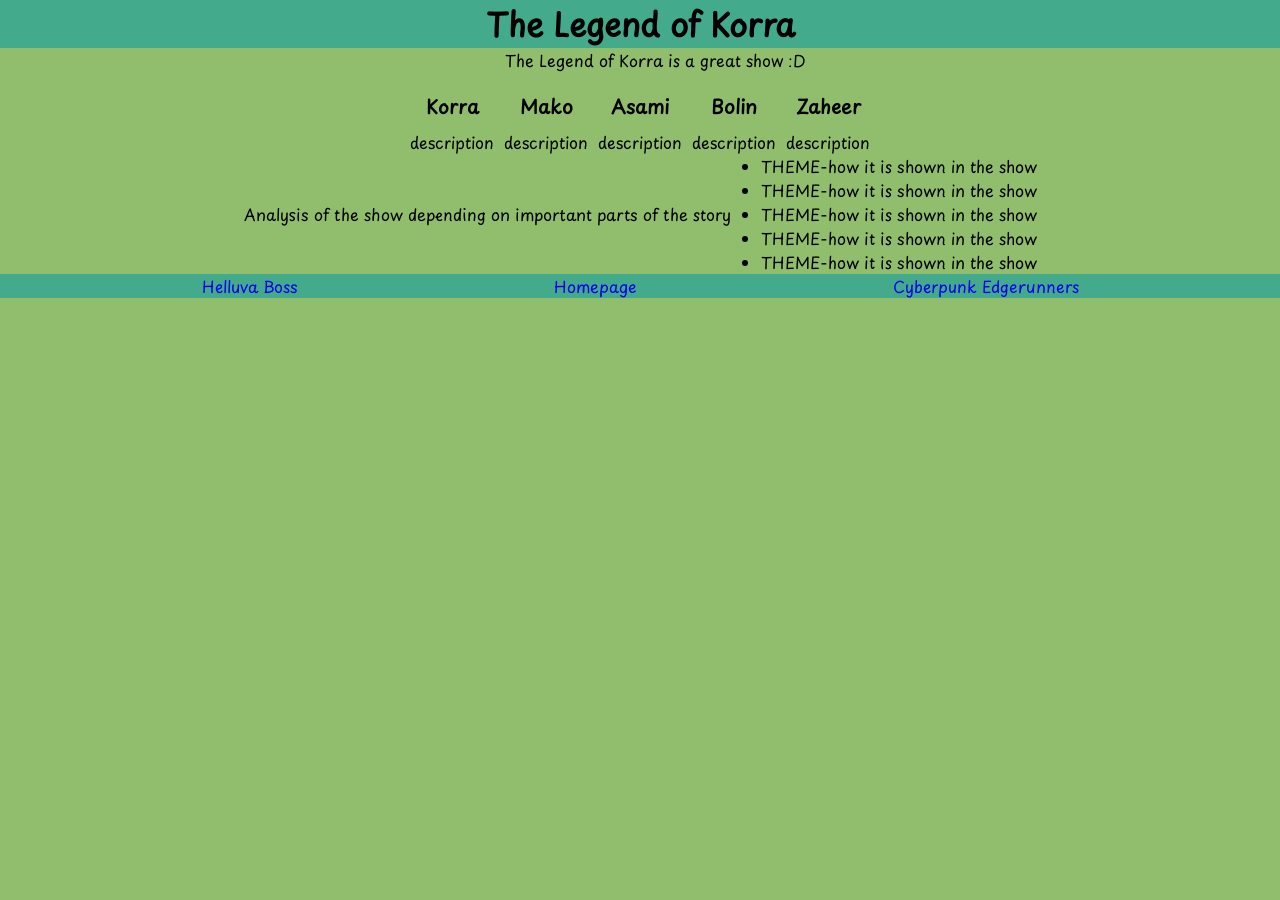
==== html/tlok.html @ 68998dad "Add files via upload" ====
<!DOCTYPE html>
<html lang="en">

<head>
  <meta charset="UTF-8">
  <meta width="viewport" content="width=device-width, initial-scale=1.0">
  <title>The Legend of Korra</title>
  <link rel="stylesheet" href="./../css/common.css">
  <link rel="stylesheet" href="./../css/tlok.css">
</head>

<body>
  <main>
    <div id="main">
      <header>
        <h1>The Legend of Korra</h1>
      </header>
      <section>
        <div class="flexContainer">
          <img>
          <p class="plotSummary">The Legend of Korra is a great show :D</p>
        </div>
      </section>
      <section>
        <div class="characters">

          <div class="individualCharacters">
            <img>
            <div class="characterDescription">
              <h3>Korra</h3>
              <p>description</p>
            </div>
          </div>

          <div class="individualRevCharacters">
            <img>
            <div class="characterDescription">
              <h3>Mako</h3>
              <p>description</p>
            </div>
          </div>

          <div class="individualCharacters">
            <img>
            <div class="characterDescription">
              <h3>Asami</h3>
              <p>description</p>
            </div>
          </div>

          <div class="individualRevCharacters">
            <img>
            <div class="characterDescription">
              <h3>Bolin</h3>
              <p>description</p>
            </div>
          </div>

          <div class="individualCharacters">
            <img>
            <div class="characterDescription">
              <h3>Zaheer</h3>
              <p>description</p>
            </div>
          </div>

        </div>
      </section>
      <div class="flexContainer">
        <aside id="showAnalysis">
          <p>Analysis of the show depending on important parts of the story</p>
        </aside>
        <section id="themes">
          <ul>
            <li>THEME-how it is shown in the show</li>
            <li>THEME-how it is shown in the show</li>
            <li>THEME-how it is shown in the show</li>
            <li>THEME-how it is shown in the show</li>
            <li>THEME-how it is shown in the show</li>
          </ul>
        </section>
      </div>
      <footer>
        <nav>
          <a href="helluvaBoss.html">Helluva Boss</a>
          <a href="./../index.html">Homepage</a>
          <a href="edgerunners.html">Cyberpunk Edgerunners</a>
        </nav>
      </footer>


    </div>
  </main>

</body>

</html>
---- css/common.css ----
/*		Layout resetting		*/
*{
	box-sizing: border-box;
	padding: 0px;
	margin: 0px;
}

/*		Fonts		*/
@font-face{
	font-family: Playpen_sans;
	src: url("../assets/font_Playpen_Sans/PlaypenSans-VariableFont_wght.woff");
}
@font-face{
	font-family: EduTASBeginner;
	src: url("../assets/font_Edu_TAS_Beginner/EduTASBeginner-VariableFont_wght.woff");
}
@font-face{
	font-family: EduAU;
	src: url("../assets/font_Edu_AU_VIC_WA_NT_Hand/EduAUVICWANTHand-VariableFont_wght.woff");
}

/*		Classes for layout		*/
.flex{display: flex;}
.row{flex-direction: row;}
.col{flex-direction: column;}

/*		Hide images and control nav flex directions based on orientation		*/
@media(orientation: landscape){
	.boxPortrait{display: none;}
	.nav{flex-direction: row;}
}
@media(orientation: portrait){
	.boxLandscape{display: none;}
	.nav{flex-direction: column;}
}


/*		Elements in order in index.html in landscape/desktop view		*/
@media(orientation: landscape){
	body{
		background-color: #90be6d;
		font-family: Playpen_sans;
		font-size: 1em;
		width: 100vw;
		height: 100vh;
	}
		.screen{
			width: 100%;
			height: 100%;
		}
			header{
				background-color: #43aa8b;
				width: 100%;
				height: 20%;
			}
				.logo{
					align-content: center;
					margin: 5px;
				}
				.logo img{
					border: 3px black solid;
					border-radius: 10px;
				}
				.banner{
					justify-content: flex-end;
					margin: 5px 50px;
					width: 100%;
				}
					.banner > h1{
						color: #0000b3;
						font-family: EduTASBeginner;
						font-size: 1.6em;
						height: 80%;
					}
					.navBanner{
						height: 20%;
						width: 100%;
						justify-content: space-around;
						gap: 50px;
					}
						.link{
							font-family: EduTASBeginner;
							font-size: 1.6em;
							font-style: italic;
						}
			main{
				width: 100%;
				height: 70%;
				align-items: center;
				gap: 10px;
			}
				#introText{
					word-wrap: normal;
					height: 20%;
					max-width: 60%;
					align-content: center;
				}
				#navHeader{
					font-family: EduAU;
					font-size: 0.8em;
					font-style: italic;
					text-decoration: underline;
					height: 5%;
					align-content: center;
				}
				.images {
					width: 98%;
					justify-content: center;
					align-items: center;
					height: 75%;
					gap: 20px;
					margin-bottom: 5px;
				}
					.boxLandscape{
						max-width: 100%;
						height: 100%;
					}
						.boxLandscape img{
							max-width: 100%;
							max-height: 100%;
							border: 5px black solid;
							border-radius: 25px;
						}
			footer{
				background-color: #43aa8b;
				height: 10%;
				align-items: center;
			}
				h2{color: #0000b3;}
				.attributes{
					justify-content: space-around;
					gap: 150px;
				}
					h3{
					}
}

/*		Elements in order in index.html in portrait/mobile view		*/
/*      Can't test this, files update on Sonic server but don't seem to update on client        */
@media(orientation: portrait){
	body{
		background-color: #90be6d;
		font-family: Playpen_sans;
		font-size: 1em;
		width: 100vw;
		height: 100vh;
	}
		.screen{
			width: 100%;
			height: 100%;
		}
			header{
				background-color: #43aa8b;
				width: 100%;
				height: 20%;
				align-items: center;
			}
				.logo{
					align-content: center;
				}
				.logo img{
					border: 3px black solid;
					border-radius: 10px;
					max-height: 60%;
				}
				.banner{
					justify-content: flex-end;
					margin: 5px 50px;
					width: 100%;
				}
					.banner > h1{
						color: #0000b3;
						font-family: EduTASBeginner;
						font-size: 1.6em;
						height: 80%;
                        align-content: center;
					}
					.navBanner{
						height: 20%;
						width: 100%;
						justify-content: space-around;
						gap: 50px;
					}
						.link{
							font-family: EduTASBeginner;
							font-size: 1.6em;
							font-style: italic;
							text-decoration: underline;
						}
			main{
				width: 100%;
				height: 70%;
				align-items: center;
				gap: 10px;
			}
				#introText{
					word-wrap: normal;
					height: 20%;
					max-width: 60%;
					align-content: center;
				}
				#navHeader{
					font-family: EduAU;
					font-size: 0.8em;
					font-style: italic;
					text-decoration: underline;
					height: 5%;
					align-content: center;
				}
				.images {
					width: 98%;
					justify-content: center;
					align-items: center;
					height: 75%;
					gap: 20px;
					margin-bottom: 5px;
				}
					.boxPortrait{
						width: 100%;
						max-height: 100%;
					}
						.boxPortrait img{
							max-width: 100%;
							max-height: 100%;
							border: 5px black solid;
							border-radius: 25px;
						}
			footer{
				background-color: #43aa8b;
				height: 10%;
				align-items: center;
			}
				h2{color: #0000b3;}
				.attributes{
					justify-content: space-around;
					gap: 150px;
				}
					h3{
					}
}

/*		Links Stylings		*/
a:link{
	text-decoration: none;
}
a:visited{}
a:hover{}
a:active{}

/*		Button Styling		*/
button{
}

/*{
	border: 1px dotted black;
}/*	debug for viewing boxes */
---- css/tlok.css ----
@media (orientation: portrait) {
    .main {
        display: flex;
        flex-direction: column;
        align-items: center;
        justify-content: center;
        gap: 20px;
    }

    .flex_container {
        display: flex;
        flex-direction: column;
        align-items: center;
        justify-content: center;
        gap: 10px;
    }

    .characters {
        display: flex;
        flex-direction: column;
        align-items: center;
        justify-content: center;
        gap: 10px;
    }

    .individualCharacters {
        display: flex;
        flex-direction: row;
        align-items: center;
        justify-content: center;
        gap: 20px;
    }

    .individualRevCharacters {
        display: flex;
        flex-direction: row-reverse;
        align-items: center;
        justify-content: center;
        gap: 20px;
    }

    .characterDescription {
        display: flex;
        flex-direction: column;
        align-items: center;
        justify-content: center;
        gap: 10px;
    }

    .nav {
        display: flex;
        flex-direction: row;
        align-items: center;
        justify-content: center;
        gap: 20%;
    }

}

@media (orientation: landscape) {
    .main {
        display: flex;
        flex-direction: column;
        align-items: center;
        justify-content: center;
        gap: 20px;
    }

    header {
        display: flex;
        align-items: center;
        justify-content: center;
    }

    .flexContainer {
        display: flex;
        flex-direction: row;
        align-items: center;
        justify-content: center;
        gap: 30px;
    }

    .characters {
        display: flex;
        flex-direction: row;
        align-items: center;
        justify-content: center;
        gap: 10px;
    }

    .individualCharacters {
        display: flex;
        flex-direction: column;
        align-items: center;
        justify-content: center;
        gap: 20px;
    }

    .individualRevCharacters {
        display: flex;
        flex-direction: column;
        align-items: center;
        justify-content: center;
        gap: 20px;
    }

    .characterDescription {
        display: flex;
        flex-direction: column;
        align-items: center;
        justify-content: center;
        gap: 10px;
    }

    nav {
        display: flex;
        flex-direction: row;
        align-items: center;
        justify-content: center;
        gap: 20%;
    }

}
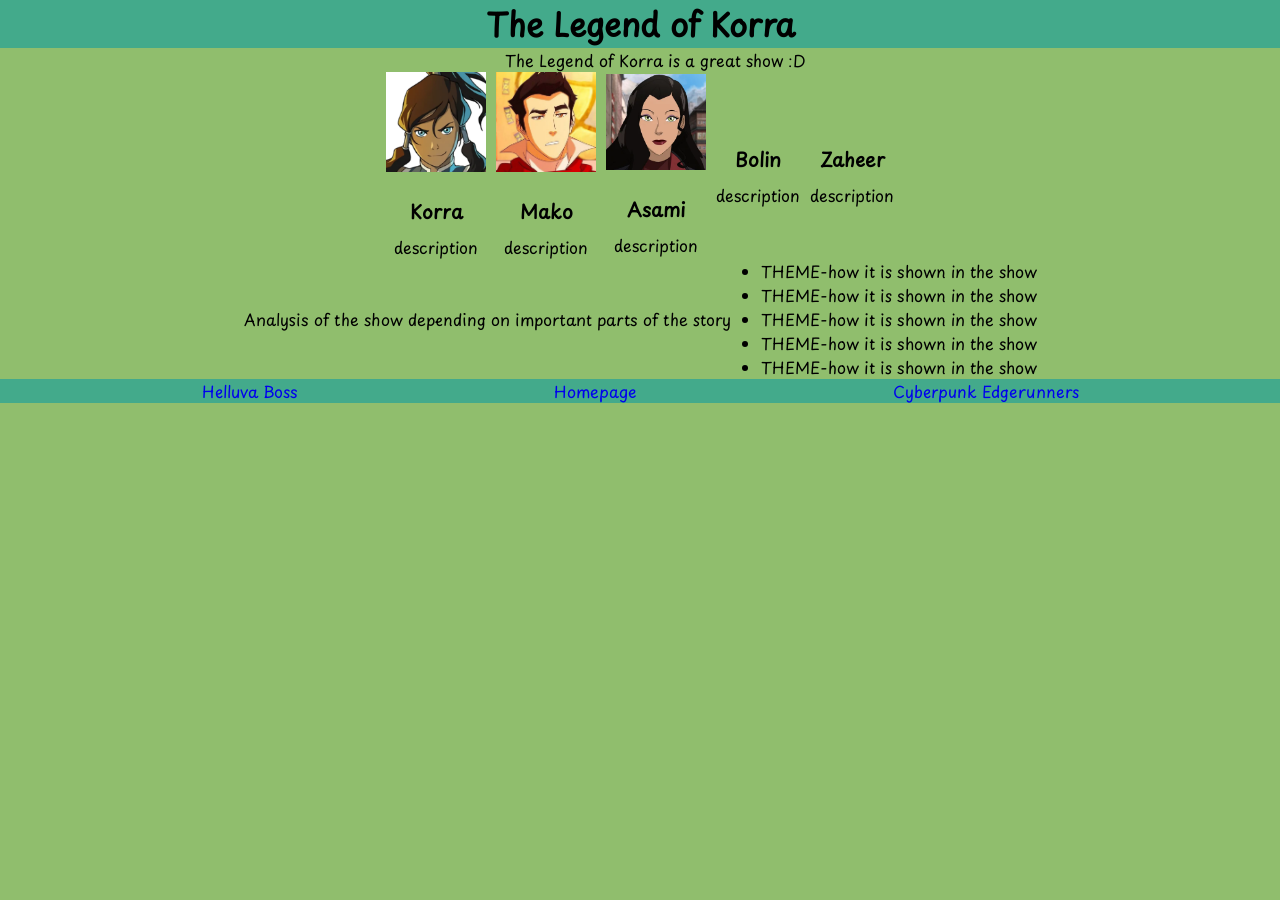
==== commit b5162cfe: "New images for tlok page" ====
--- a/html/tlok.html
+++ b/html/tlok.html
@@ -25,7 +25,10 @@
         <div class="characters">
 
           <div class="individualCharacters">
-            <img>
+            <a href="https://www.google.com/url?sa=t&source=web&rct=j&url=https%3A%2F%2Fdeathbattle.fandom.com%2Fwiki%2FKorra&ved=0CBcQjRxqFwoTCICD68CsnJgDFQAAAAAdAAAAABA4&opi=89978449"
+              target="_blank">
+              <img src=../assets/Korra-Portait.png width="100" height="100">
+            </a>
             <div class="characterDescription">
               <h3>Korra</h3>
               <p>description</p>
@@ -33,7 +36,10 @@
           </div>
 
           <div class="individualRevCharacters">
-            <img>
+            <a href="https://www.google.com/url?sa=t&source=web&rct=j&url=https%3A%2F%2Fwww.facebook.com%2FMakoALOK%2F&ved=0CBcQjRxqFwoTCPDpnvyxnJgDFQAAAAAdAAAAABBb&opi=89978449"
+              target="_blank">
+              <img src="../assets/Mako-Portrait.jpg" width="100" height="100">
+            </a>
             <div class="characterDescription">
               <h3>Mako</h3>
               <p>description</p>
@@ -41,7 +47,10 @@
           </div>
 
           <div class="individualCharacters">
-            <img>
+            <a href="https://www.google.com/url?sa=t&source=web&rct=j&url=https%3A%2F%2Fwww.reddit.com%2Fr%2Flegendofkorra%2Fcomments%2F1sm70u0%2Fasami_as_equalist_spy_shouldve_kept_in_especially%2F&ved=0CBcQjRxqFwoTCNDgq5GynJgDFQAAAAAdAAAAABA4&opi=89978449"
+              target="_blank">
+              <img src="../assets/asami-portrait.webp" width="100" height"100">
+            </a>
             <div class="characterDescription">
               <h3>Asami</h3>
               <p>description</p>
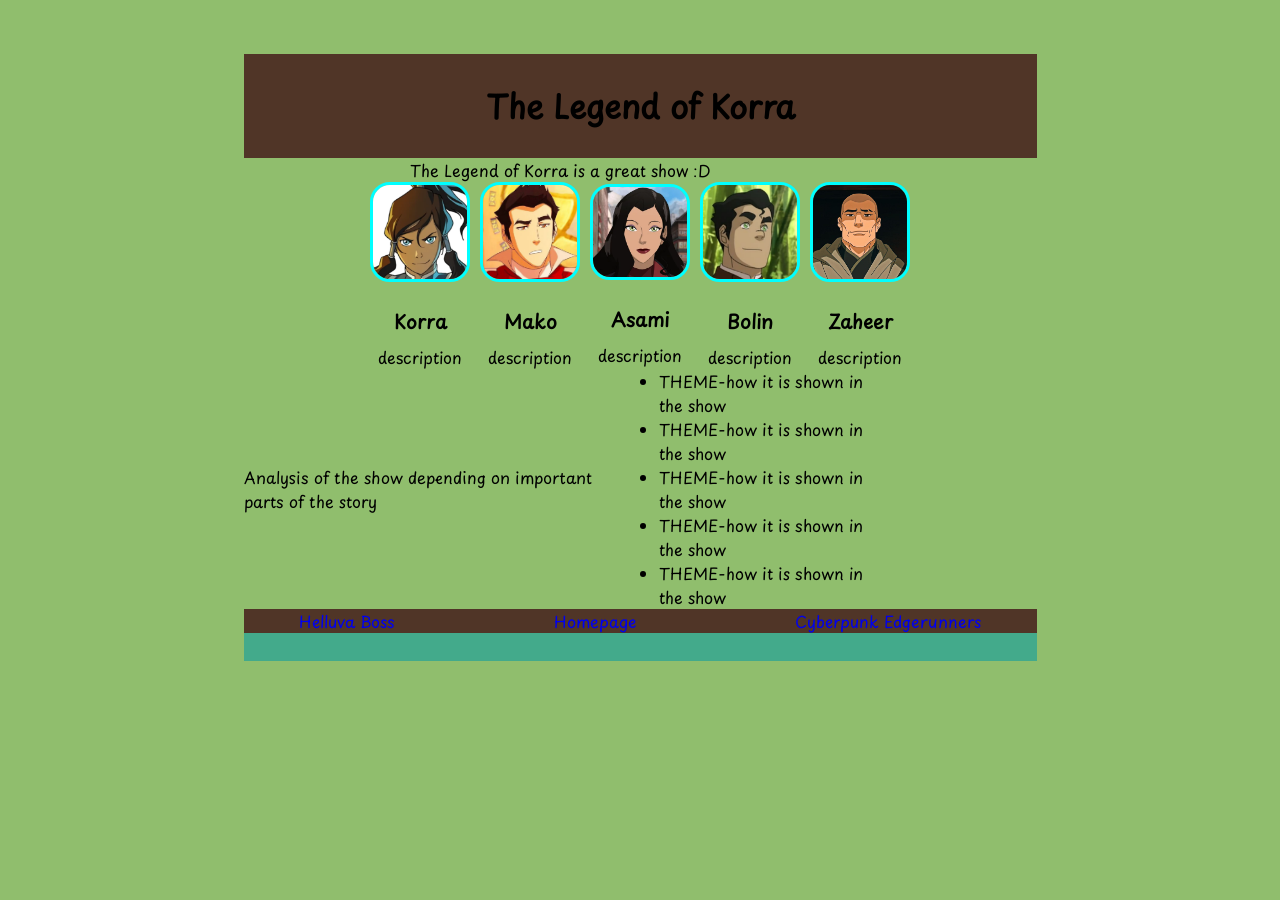
==== commit 61b3b0ff: "up to date" ====
--- a/html/tlok.html
+++ b/html/tlok.html
@@ -17,7 +17,6 @@
       </header>
       <section>
         <div class="flexContainer">
-          <img>
           <p class="plotSummary">The Legend of Korra is a great show :D</p>
         </div>
       </section>
@@ -58,7 +57,10 @@
           </div>
 
           <div class="individualRevCharacters">
-            <img>
+            <a href="https://www.google.com/url?sa=t&source=web&rct=j&url=https%3A%2F%2Favatar.fandom.com%2Fwiki%2FBolin&ved=0CBcQjRxqFwoTCPCbnIu-nJgDFQAAAAAdAAAAABBW&opi=89978449"
+              target="_blank">
+              <img src="../assets/bolin-portait.png" width="100" height="100">
+            </a>
             <div class="characterDescription">
               <h3>Bolin</h3>
               <p>description</p>
@@ -66,7 +68,10 @@
           </div>
 
           <div class="individualCharacters">
-            <img>
+            <a href="https://www.google.com/url?sa=t&source=web&rct=j&url=https%3A%2F%2Fwww.reddit.com%2Fr%2Flegendofkorra%2Fcomments%2F1x9s1pi%2Fchange_my_point_of_view_zaheer_wasnt_a_villain%2F&ved=0CBcQjRxqFwoTCOCCmuS_nJgDFQAAAAAdAAAAABA4&opi=89978449"
+              target="_blank">
+              <img src="../assets/zaheer-Portrait.jpeg" width="100" height="100">
+            </a>
             <div class="characterDescription">
               <h3>Zaheer</h3>
               <p>description</p>
--- a/css/tlok.css
+++ b/css/tlok.css
@@ -1,5 +1,5 @@
 @media (orientation: portrait) {
-    .main {
+    main {
         display: flex;
         flex-direction: column;
         align-items: center;
@@ -58,7 +58,8 @@
 }
 
 @media (orientation: landscape) {
-    .main {
+
+    main {
         display: flex;
         flex-direction: column;
         align-items: center;
@@ -78,6 +79,7 @@
         align-items: center;
         justify-content: center;
         gap: 30px;
+        max-width: 80%;
     }
 
     .characters {
@@ -121,3 +123,23 @@
     }
 
 }
+
+.flex_container {
+    background-color: #208dd5;
+}
+
+
+img {
+    border-radius: 20px;
+    border-color: aqua;
+    border-width: 3px;
+    border-style: solid;
+}
+
+header {
+    background-color: #503527;
+}
+
+nav {
+    background-color: #503527;
+}
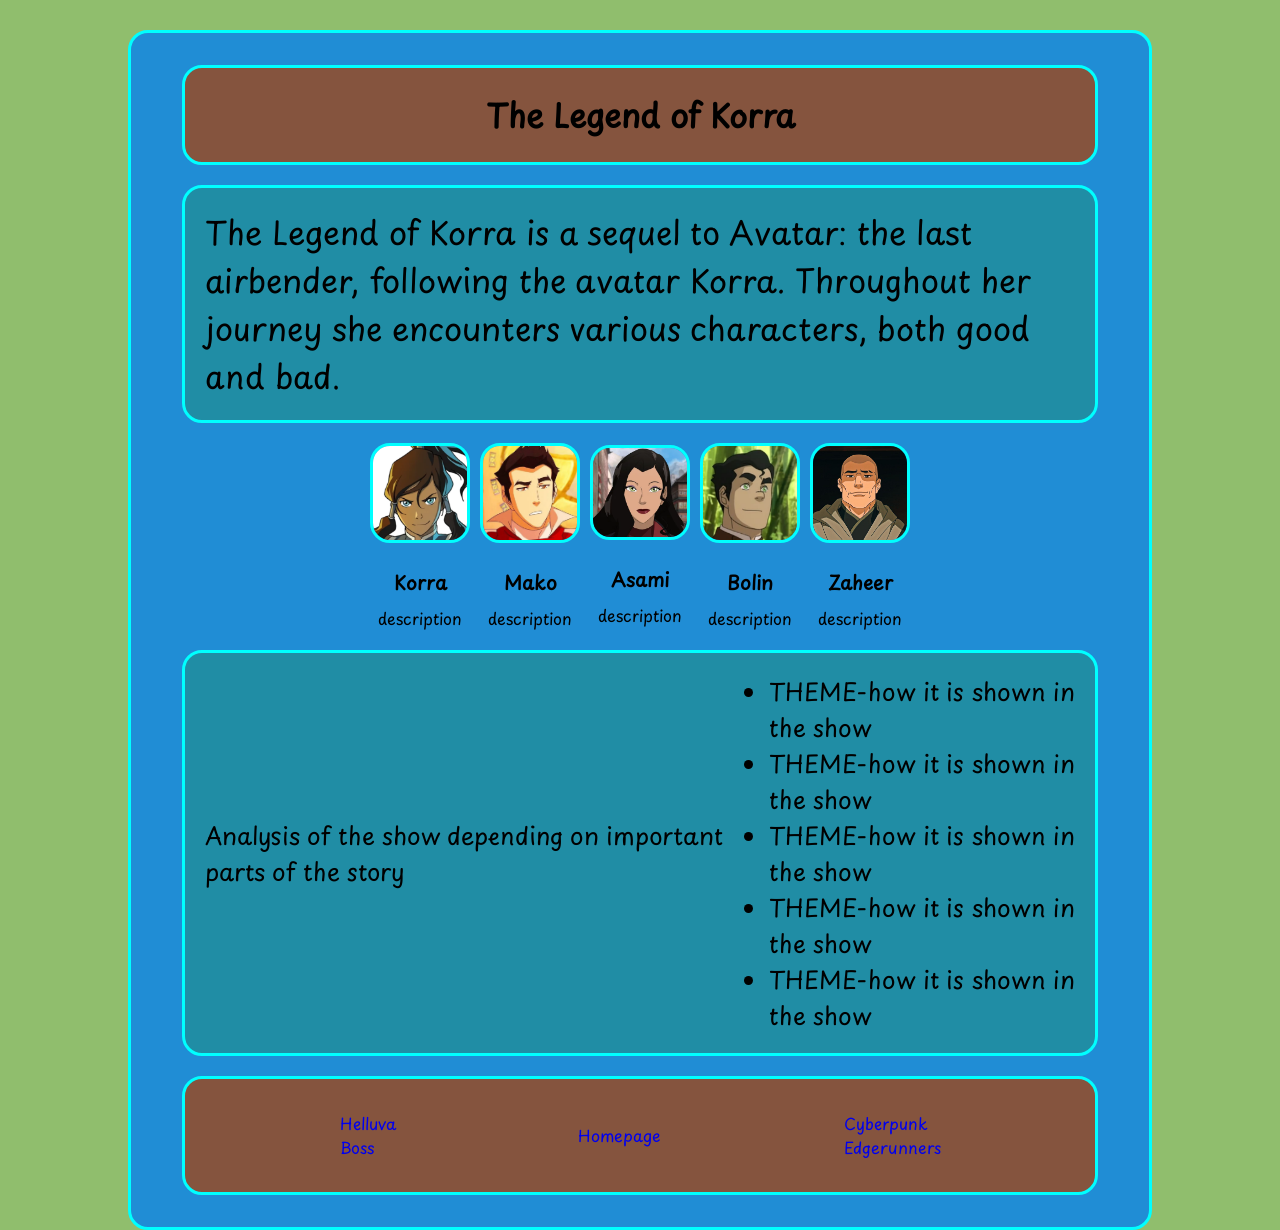
==== commit 8c160bfc: "I HATE MYSELF THIS IS THE WORST PROJECT EVER" ====
--- a/html/tlok.html
+++ b/html/tlok.html
@@ -17,7 +17,7 @@
       </header>
       <section>
         <div class="flexContainer">
-          <p class="plotSummary">The Legend of Korra is a great show :D</p>
+          <p id="plotSummary">The Legend of Korra is a sequel to Avatar: the last airbender, following the avatar Korra. Throughout her journey she encounters various characters, both good and bad. </p>
         </div>
       </section>
       <section>
@@ -94,7 +94,7 @@
           </ul>
         </section>
       </div>
-      <footer>
+      <footer id="footer">
         <nav>
           <a href="helluvaBoss.html">Helluva Boss</a>
           <a href="./../index.html">Homepage</a>
--- a/css/tlok.css
+++ b/css/tlok.css
@@ -1,10 +1,23 @@
+* {
+    box-sizing: border-box;
+    margin: 0px auto;
+    padding: 0px;
+}
+
 @media (orientation: portrait) {
-    main {
-        display: flex;
-        flex-direction: column;
-        align-items: center;
-        justify-content: center;
-        gap: 20px;
+    #main {
+        display: flex;
+        flex-direction: column;
+        align-items: center;
+        justify-content: center;
+        gap: 20px;
+        height: 1500px;
+    }
+
+    header {
+        display: flex;
+        align-items: center;
+        justify-content: center;
     }
 
     .flex_container {
@@ -47,24 +60,41 @@
         gap: 10px;
     }
 
-    .nav {
-        display: flex;
-        flex-direction: row;
-        align-items: center;
-        justify-content: center;
-        gap: 20%;
+    nav {
+        display: flex;
+        flex-direction: row;
+        align-items: center;
+        justify-content: center;
+        gap: 50%;
+    }
+
+    #footer {
+        display: flex;
+        align-items: center;
+        justify-content: center;
+        background-color: #85543e;
+        height: 100px;
+        border-radius: 20px;
+        border-color: aqua;
+        border-width: 3px;
+        border-style: solid;
+    }
+
+    ul {
+        padding: 20px;
     }
 
 }
 
 @media (orientation: landscape) {
 
-    main {
-        display: flex;
-        flex-direction: column;
-        align-items: center;
-        justify-content: center;
-        gap: 20px;
+    #main {
+        display: flex;
+        flex-direction: column;
+        align-items: center;
+        justify-content: center;
+        gap: 20px;
+        height: 1200px;
     }
 
     header {
@@ -79,7 +109,6 @@
         align-items: center;
         justify-content: center;
         gap: 30px;
-        max-width: 80%;
     }
 
     .characters {
@@ -119,13 +148,42 @@
         flex-direction: row;
         align-items: center;
         justify-content: center;
-        gap: 20%;
-    }
-
-}
-
-.flex_container {
+        gap: 50%;
+    }
+
+    #footer {
+        display: flex;
+        align-items: center;
+        justify-content: center;
+        background-color: #85543e;
+        border-radius: 20px;
+        border-color: aqua;
+        border-width: 3px;
+        border-style: solid;
+    }
+
+
+}
+
+#main {
+    border-radius: 20px;
+    border-color: aqua;
+    border-width: 3px;
+    border-style: solid;
+    max-width: 80%;
     background-color: #208dd5;
+    margin-top: 30px;
+}
+
+.flexContainer {
+    background-color: #208da5;
+    border-radius: 20px;
+    border-color: aqua;
+    border-width: 3px;
+    border-style: solid;
+    width: 90%;
+    font-size: 1.5rem;
+    padding: 20px;
 }
 
 
@@ -137,9 +195,21 @@
 }
 
 header {
-    background-color: #503527;
-}
-
-nav {
-    background-color: #503527;
-}
+    height: 100px;
+    background-color: #85543e;
+    border-radius: 20px;
+    border-color: aqua;
+    border-width: 3px;
+    border-style: solid;
+    max-width: 90%;
+}
+
+
+#plotSummary {
+    font-size: 2rem;
+}
+
+
+footer {
+    width: 90%;
+}
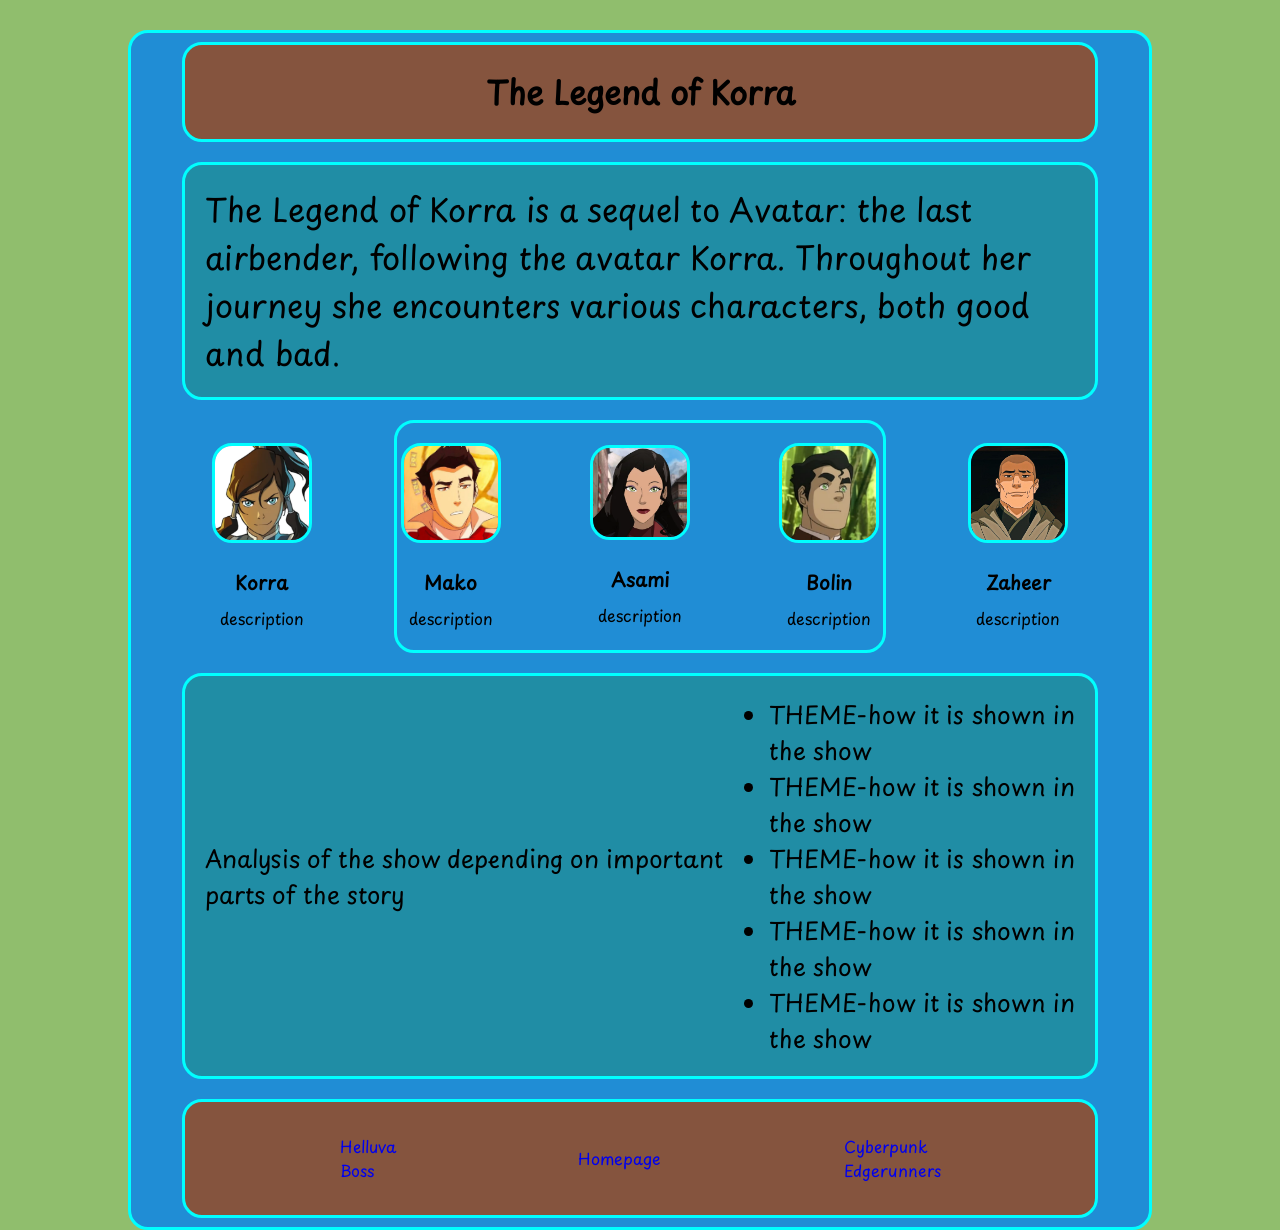
==== commit 5be50dbd: "some things" ====
--- a/html/tlok.html
+++ b/html/tlok.html
@@ -21,7 +21,7 @@
         </div>
       </section>
       <section>
-        <div class="characters">
+        <div id="characters">
 
           <div class="individualCharacters">
             <a href="https://www.google.com/url?sa=t&source=web&rct=j&url=https%3A%2F%2Fdeathbattle.fandom.com%2Fwiki%2FKorra&ved=0CBcQjRxqFwoTCICD68CsnJgDFQAAAAAdAAAAABA4&opi=89978449"
--- a/css/tlok.css
+++ b/css/tlok.css
@@ -111,12 +111,19 @@
         gap: 30px;
     }
 
-    .characters {
-        display: flex;
-        flex-direction: row;
-        align-items: center;
-        justify-content: center;
-        gap: 10px;
+    #characters {
+        display: flex;
+        flex-direction: row;
+        align-items: center;
+        justify-content: center;
+        gap: 20%;
+        padding: 20px;
+        max-width: 90%;
+        width: 90%;
+        border-radius: 20px;
+        border-color: aqua;
+        border-width: 3px;
+        border-style: solid;
     }
 
     .individualCharacters {
@@ -212,4 +219,4 @@
 
 footer {
     width: 90%;
-}+}
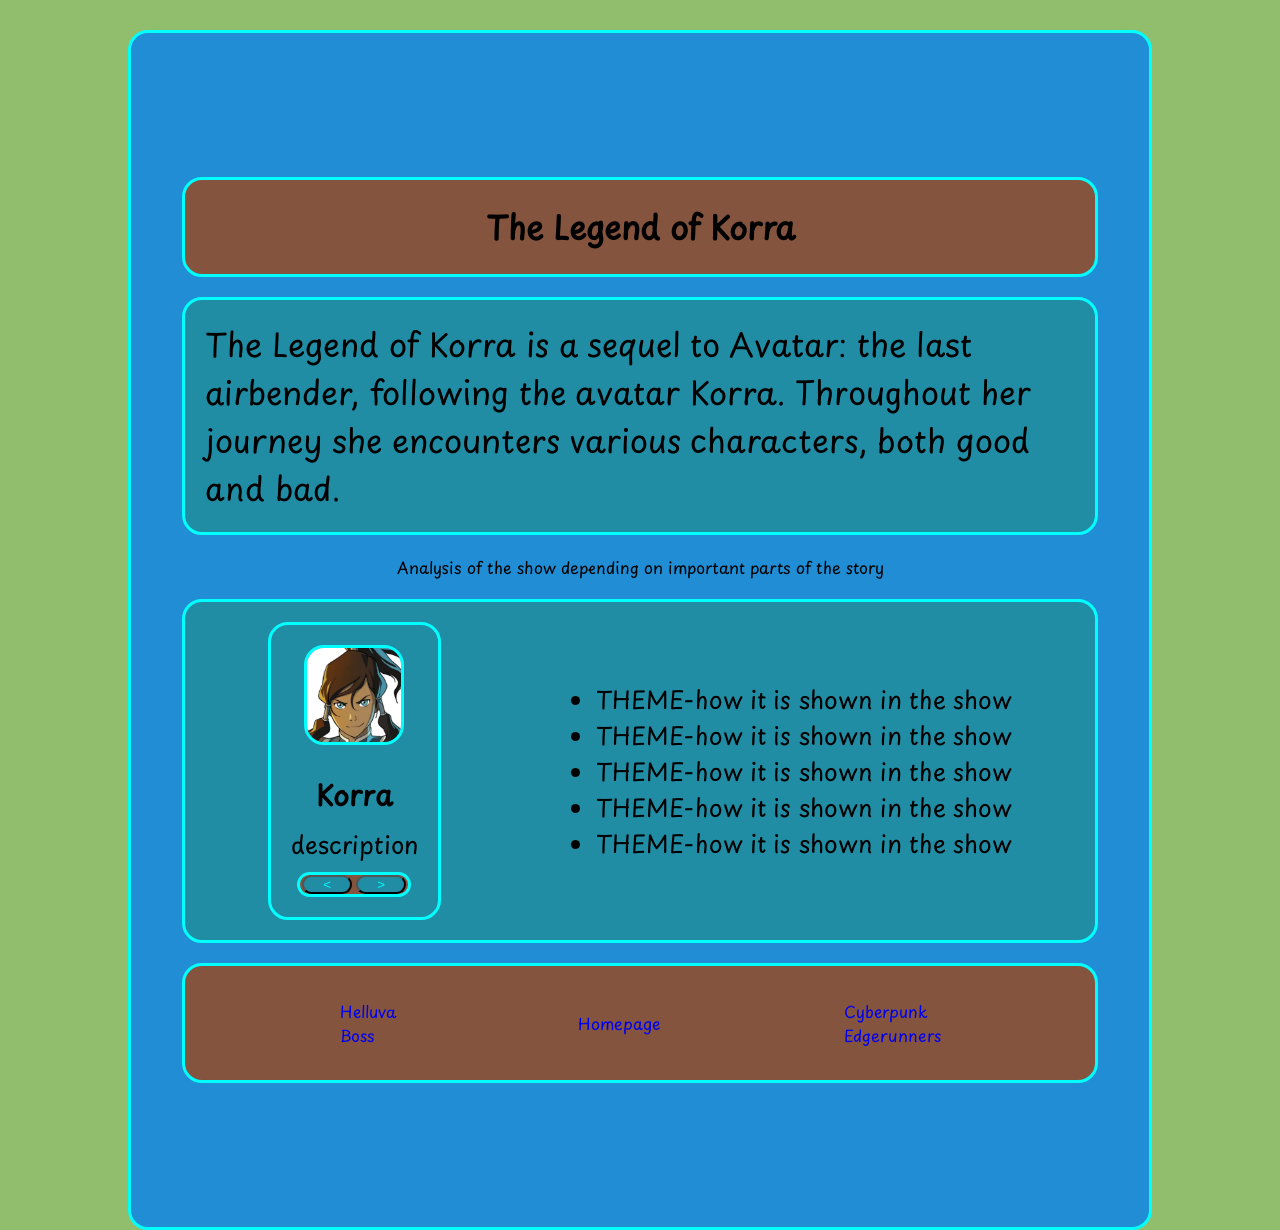
==== commit 373a1661: "js tlok script and more bullshit" ====
--- a/html/tlok.html
+++ b/html/tlok.html
@@ -7,6 +7,7 @@
   <title>The Legend of Korra</title>
   <link rel="stylesheet" href="./../css/common.css">
   <link rel="stylesheet" href="./../css/tlok.css">
+  <script src="../scripts/tlok.js" defer></script>
 </head>
 
 <body>
@@ -17,73 +18,82 @@
       </header>
       <section>
         <div class="flexContainer">
-          <p id="plotSummary">The Legend of Korra is a sequel to Avatar: the last airbender, following the avatar Korra. Throughout her journey she encounters various characters, both good and bad. </p>
+          <p id="plotSummary">The Legend of Korra is a sequel to Avatar: the last airbender, following the avatar Korra.
+            Throughout her journey she encounters various characters, both good and bad. </p>
         </div>
       </section>
-      <section>
-        <div id="characters">
+      <section id="showAnalysis">
+        <p>Analysis of the show depending on important parts of the story</p>
+      </section>
 
-          <div class="individualCharacters">
-            <a href="https://www.google.com/url?sa=t&source=web&rct=j&url=https%3A%2F%2Fdeathbattle.fandom.com%2Fwiki%2FKorra&ved=0CBcQjRxqFwoTCICD68CsnJgDFQAAAAAdAAAAABA4&opi=89978449"
-              target="_blank">
-              <img src=../assets/Korra-Portait.png width="100" height="100">
-            </a>
-            <div class="characterDescription">
-              <h3>Korra</h3>
-              <p>description</p>
+      <div class="flexContainer">
+        <aside>
+          <div class="gallery col">
+
+            <div class="individualCharacters active">
+              <a href="https://www.google.com/url?sa=t&source=web&rct=j&url=https%3A%2F%2Fdeathbattle.fandom.com%2Fwiki%2FKorra&ved=0CBcQjRxqFwoTCICD68CsnJgDFQAAAAAdAAAAABA4&opi=89978449"
+                target="_blank">
+                <img src=../assets/Korra-Portait.png width="100" height="100">
+              </a>
+              <div class="characterDescription">
+                <h3>Korra</h3>
+                <p>description</p>
+              </div>
             </div>
+
+            <div class="individualRevCharacters hidden">
+              <a href="https://www.google.com/url?sa=t&source=web&rct=j&url=https%3A%2F%2Fwww.facebook.com%2FMakoALOK%2F&ved=0CBcQjRxqFwoTCPDpnvyxnJgDFQAAAAAdAAAAABBb&opi=89978449"
+                target="_blank">
+                <img src="../assets/Mako-Portrait.jpg" width="100" height="100">
+              </a>
+              <div class="characterDescription">
+                <h3>Mako</h3>
+                <p>description</p>
+              </div>
+            </div>
+
+            <div class="individualCharacters hidden">
+              <a href="https://www.google.com/url?sa=t&source=web&rct=j&url=https%3A%2F%2Fwww.reddit.com%2Fr%2Flegendofkorra%2Fcomments%2F1sm70u0%2Fasami_as_equalist_spy_shouldve_kept_in_especially%2F&ved=0CBcQjRxqFwoTCNDgq5GynJgDFQAAAAAdAAAAABA4&opi=89978449"
+                target="_blank">
+                <img src="../assets/asami-portrait.webp" width="100" height"100">
+              </a>
+              <div class="characterDescription">
+                <h3>Asami</h3>
+                <p>description</p>
+              </div>
+            </div>
+
+            <div class="individualRevCharacters hidden">
+              <a href="https://www.google.com/url?sa=t&source=web&rct=j&url=https%3A%2F%2Favatar.fandom.com%2Fwiki%2FBolin&ved=0CBcQjRxqFwoTCPCbnIu-nJgDFQAAAAAdAAAAABBW&opi=89978449"
+                target="_blank">
+                <img src="../assets/bolin-portait.png" width="100" height="100">
+              </a>
+              <div class="characterDescription">
+                <h3>Bolin</h3>
+                <p>description</p>
+              </div>
+            </div>
+
+            <div class="individualCharacters hidden">
+              <a href="https://www.google.com/url?sa=t&source=web&rct=j&url=https%3A%2F%2Fwww.reddit.com%2Fr%2Flegendofkorra%2Fcomments%2F1x9s1pi%2Fchange_my_point_of_view_zaheer_wasnt_a_villain%2F&ved=0CBcQjRxqFwoTCOCCmuS_nJgDFQAAAAAdAAAAABA4&opi=89978449"
+                target="_blank">
+                <img src="../assets/zaheer-Portrait.jpeg" width="100" height="100">
+              </a>
+              <div class="characterDescription">
+                <h3>Zaheer</h3>
+                <p>description</p>
+
+              </div>
+            </div>
+
+            <footer id="button">
+              <button>&lt;</button>
+              <button>&gt;</button>
+            </footer>
           </div>
+        </aside>
 
-          <div class="individualRevCharacters">
-            <a href="https://www.google.com/url?sa=t&source=web&rct=j&url=https%3A%2F%2Fwww.facebook.com%2FMakoALOK%2F&ved=0CBcQjRxqFwoTCPDpnvyxnJgDFQAAAAAdAAAAABBb&opi=89978449"
-              target="_blank">
-              <img src="../assets/Mako-Portrait.jpg" width="100" height="100">
-            </a>
-            <div class="characterDescription">
-              <h3>Mako</h3>
-              <p>description</p>
-            </div>
-          </div>
 
-          <div class="individualCharacters">
-            <a href="https://www.google.com/url?sa=t&source=web&rct=j&url=https%3A%2F%2Fwww.reddit.com%2Fr%2Flegendofkorra%2Fcomments%2F1sm70u0%2Fasami_as_equalist_spy_shouldve_kept_in_especially%2F&ved=0CBcQjRxqFwoTCNDgq5GynJgDFQAAAAAdAAAAABA4&opi=89978449"
-              target="_blank">
-              <img src="../assets/asami-portrait.webp" width="100" height"100">
-            </a>
-            <div class="characterDescription">
-              <h3>Asami</h3>
-              <p>description</p>
-            </div>
-          </div>
-
-          <div class="individualRevCharacters">
-            <a href="https://www.google.com/url?sa=t&source=web&rct=j&url=https%3A%2F%2Favatar.fandom.com%2Fwiki%2FBolin&ved=0CBcQjRxqFwoTCPCbnIu-nJgDFQAAAAAdAAAAABBW&opi=89978449"
-              target="_blank">
-              <img src="../assets/bolin-portait.png" width="100" height="100">
-            </a>
-            <div class="characterDescription">
-              <h3>Bolin</h3>
-              <p>description</p>
-            </div>
-          </div>
-
-          <div class="individualCharacters">
-            <a href="https://www.google.com/url?sa=t&source=web&rct=j&url=https%3A%2F%2Fwww.reddit.com%2Fr%2Flegendofkorra%2Fcomments%2F1x9s1pi%2Fchange_my_point_of_view_zaheer_wasnt_a_villain%2F&ved=0CBcQjRxqFwoTCOCCmuS_nJgDFQAAAAAdAAAAABA4&opi=89978449"
-              target="_blank">
-              <img src="../assets/zaheer-Portrait.jpeg" width="100" height="100">
-            </a>
-            <div class="characterDescription">
-              <h3>Zaheer</h3>
-              <p>description</p>
-            </div>
-          </div>
-
-        </div>
-      </section>
-      <div class="flexContainer">
-        <aside id="showAnalysis">
-          <p>Analysis of the show depending on important parts of the story</p>
-        </aside>
         <section id="themes">
           <ul>
             <li>THEME-how it is shown in the show</li>
@@ -108,4 +118,4 @@
 
 </body>
 
-</html>
+</html>
--- a/css/tlok.css
+++ b/css/tlok.css
@@ -65,10 +65,10 @@
         flex-direction: row;
         align-items: center;
         justify-content: center;
-        gap: 50%;
-    }
-
-    #footer {
+        gap: 20%;
+    }
+
+    footer {
         display: flex;
         align-items: center;
         justify-content: center;
@@ -126,15 +126,15 @@
         border-style: solid;
     }
 
-    .individualCharacters {
-        display: flex;
-        flex-direction: column;
-        align-items: center;
-        justify-content: center;
-        gap: 20px;
-    }
-
-    .individualRevCharacters {
+    .individualCharacters.active {
+        display: flex;
+        flex-direction: column;
+        align-items: center;
+        justify-content: center;
+        gap: 20px;
+    }
+
+    .individualRevCharacters.active {
         display: flex;
         flex-direction: column;
         align-items: center;
@@ -158,7 +158,7 @@
         gap: 50%;
     }
 
-    #footer {
+    footer {
         display: flex;
         align-items: center;
         justify-content: center;
@@ -220,3 +220,32 @@
 footer {
     width: 90%;
 }
+
+.hidden {
+    display: none;
+}
+
+.active {
+    display: block;
+}
+
+.gallery {
+    display: flex;
+    flex-direction: column;
+    align-items: center;
+    justify-content: center;
+    gap: 10px;
+    padding: 20px;
+    border-radius: 20px;
+    border-color: aqua;
+    border-width: 3px;
+    border-style: solid;
+}
+
+button {
+    background-color: #208da5;
+    color: aqua;
+    width: 50px;
+    border-radius: 20px;
+}
+
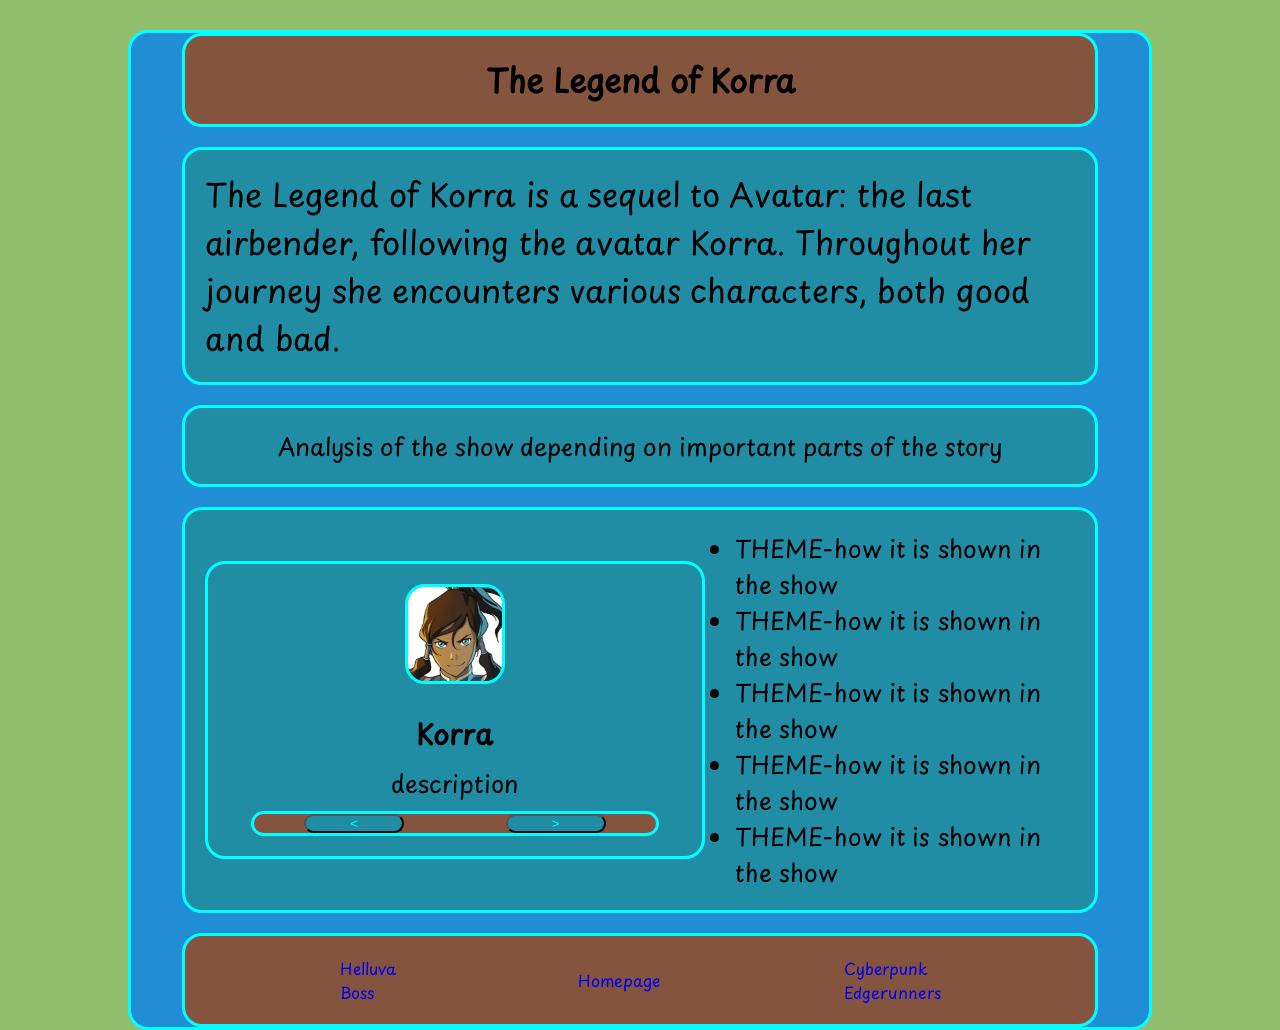
==== commit e2940cd6: "finish the main idea of css" ====
--- a/html/tlok.html
+++ b/html/tlok.html
@@ -17,13 +17,20 @@
         <h1>The Legend of Korra</h1>
       </header>
       <section>
-        <div class="flexContainer">
-          <p id="plotSummary">The Legend of Korra is a sequel to Avatar: the last airbender, following the avatar Korra.
-            Throughout her journey she encounters various characters, both good and bad. </p>
+        <div id="contentFlex">
+
+          <div class="flexContainer">
+            <p id="plotSummary">The Legend of Korra is a sequel to Avatar: the last airbender, following the avatar
+              Korra.
+              Throughout her journey she encounters various characters, both good and bad.
+            </p>
+
+          </div>
+
+          <div class="flexContainer">
+            <p>Analysis of the show depending on important parts of the story</p>
+          </div>
         </div>
-      </section>
-      <section id="showAnalysis">
-        <p>Analysis of the show depending on important parts of the story</p>
       </section>
 
       <div class="flexContainer">
@@ -41,7 +48,7 @@
               </div>
             </div>
 
-            <div class="individualRevCharacters hidden">
+            <div class="individualCharacters hidden">
               <a href="https://www.google.com/url?sa=t&source=web&rct=j&url=https%3A%2F%2Fwww.facebook.com%2FMakoALOK%2F&ved=0CBcQjRxqFwoTCPDpnvyxnJgDFQAAAAAdAAAAABBb&opi=89978449"
                 target="_blank">
                 <img src="../assets/Mako-Portrait.jpg" width="100" height="100">
@@ -63,7 +70,7 @@
               </div>
             </div>
 
-            <div class="individualRevCharacters hidden">
+            <div class="individualCharacters hidden">
               <a href="https://www.google.com/url?sa=t&source=web&rct=j&url=https%3A%2F%2Favatar.fandom.com%2Fwiki%2FBolin&ved=0CBcQjRxqFwoTCPCbnIu-nJgDFQAAAAAdAAAAABBW&opi=89978449"
                 target="_blank">
                 <img src="../assets/bolin-portait.png" width="100" height="100">
@@ -118,4 +125,4 @@
 
 </body>
 
-</html>+</html>
--- a/css/tlok.css
+++ b/css/tlok.css
@@ -4,6 +4,98 @@
     padding: 0px;
 }
 
+#main {
+    border-radius: 20px;
+    border-color: aqua;
+    border-width: 3px;
+    border-style: solid;
+    max-width: 80%;
+    background-color: #208dd5;
+    margin-top: 30px;
+}
+
+.flexContainer {
+    background-color: #208da5;
+    border-radius: 20px;
+    border-color: aqua;
+    border-width: 3px;
+    border-style: solid;
+    width: 90%;
+    font-size: 1.5rem;
+    padding: 20px;
+}
+
+
+img {
+    border-radius: 20px;
+    border-color: aqua;
+    border-width: 3px;
+    border-style: solid;
+}
+
+header {
+    height: 100px;
+    background-color: #85543e;
+    border-radius: 20px;
+    border-color: aqua;
+    border-width: 3px;
+    border-style: solid;
+    max-width: 90%;
+}
+
+
+#plotSummary {
+    font-size: 2rem;
+}
+
+
+footer {
+    width: 90%;
+}
+
+.hidden {
+    display: none;
+}
+
+.active {
+    display: block;
+}
+
+.gallery {
+    display: flex;
+    flex-direction: column;
+    align-items: center;
+    justify-content: center;
+    width: 500px;
+    gap: 10px;
+    padding: 20px;
+    border-radius: 20px;
+    border-color: aqua;
+    border-width: 3px;
+    border-style: solid;
+}
+
+button {
+    background-color: #208da5;
+    color: aqua;
+    width: 100px;
+    border-radius: 20px;
+
+}
+
+ul {
+    display: flex;
+    flex-direction: column;
+    justify-content: center;
+    align-items: center;
+}
+
+#contentFlex {
+    display: flex;
+    flex-direction: column;
+    gap: 20px;
+}
+
 @media (orientation: portrait) {
     #main {
         display: flex;
@@ -11,7 +103,7 @@
         align-items: center;
         justify-content: center;
         gap: 20px;
-        height: 1500px;
+        height: 90%;
     }
 
     header {
@@ -28,27 +120,13 @@
         gap: 10px;
     }
 
-    .characters {
-        display: flex;
-        flex-direction: column;
-        align-items: center;
-        justify-content: center;
-        gap: 10px;
-    }
-
-    .individualCharacters {
-        display: flex;
-        flex-direction: row;
-        align-items: center;
-        justify-content: center;
-        gap: 20px;
-    }
-
-    .individualRevCharacters {
-        display: flex;
-        flex-direction: row-reverse;
-        align-items: center;
-        justify-content: center;
+    .individualCharacters.active {
+        display: flex;
+        flex-direction: row;
+        align-items: center;
+        justify-content: center;
+        max-width: 90%;
+        width: 90%;
         gap: 20px;
     }
 
@@ -84,6 +162,16 @@
         padding: 20px;
     }
 
+    #button {
+        max-width: 70%;
+        max-height: 50%;
+    }
+
+    button {
+        width: 130px;
+        height: 75px;
+    }
+
 }
 
 @media (orientation: landscape) {
@@ -94,7 +182,7 @@
         align-items: center;
         justify-content: center;
         gap: 20px;
-        height: 1200px;
+        height: 1000px;
     }
 
     header {
@@ -111,34 +199,12 @@
         gap: 30px;
     }
 
-    #characters {
-        display: flex;
-        flex-direction: row;
-        align-items: center;
-        justify-content: center;
-        gap: 20%;
-        padding: 20px;
+    .individualCharacters.active {
+        display: flex;
+        flex-direction: column;
+        align-items: center;
+        justify-content: center;
         max-width: 90%;
-        width: 90%;
-        border-radius: 20px;
-        border-color: aqua;
-        border-width: 3px;
-        border-style: solid;
-    }
-
-    .individualCharacters.active {
-        display: flex;
-        flex-direction: column;
-        align-items: center;
-        justify-content: center;
-        gap: 20px;
-    }
-
-    .individualRevCharacters.active {
-        display: flex;
-        flex-direction: column;
-        align-items: center;
-        justify-content: center;
         gap: 20px;
     }
 
@@ -168,84 +234,4 @@
         border-width: 3px;
         border-style: solid;
     }
-
-
-}
-
-#main {
-    border-radius: 20px;
-    border-color: aqua;
-    border-width: 3px;
-    border-style: solid;
-    max-width: 80%;
-    background-color: #208dd5;
-    margin-top: 30px;
-}
-
-.flexContainer {
-    background-color: #208da5;
-    border-radius: 20px;
-    border-color: aqua;
-    border-width: 3px;
-    border-style: solid;
-    width: 90%;
-    font-size: 1.5rem;
-    padding: 20px;
-}
-
-
-img {
-    border-radius: 20px;
-    border-color: aqua;
-    border-width: 3px;
-    border-style: solid;
-}
-
-header {
-    height: 100px;
-    background-color: #85543e;
-    border-radius: 20px;
-    border-color: aqua;
-    border-width: 3px;
-    border-style: solid;
-    max-width: 90%;
-}
-
-
-#plotSummary {
-    font-size: 2rem;
-}
-
-
-footer {
-    width: 90%;
-}
-
-.hidden {
-    display: none;
-}
-
-.active {
-    display: block;
-}
-
-.gallery {
-    display: flex;
-    flex-direction: column;
-    align-items: center;
-    justify-content: center;
-    gap: 10px;
-    padding: 20px;
-    border-radius: 20px;
-    border-color: aqua;
-    border-width: 3px;
-    border-style: solid;
-}
-
-button {
-    background-color: #208da5;
-    color: aqua;
-    width: 50px;
-    border-radius: 20px;
-}
-
+}
